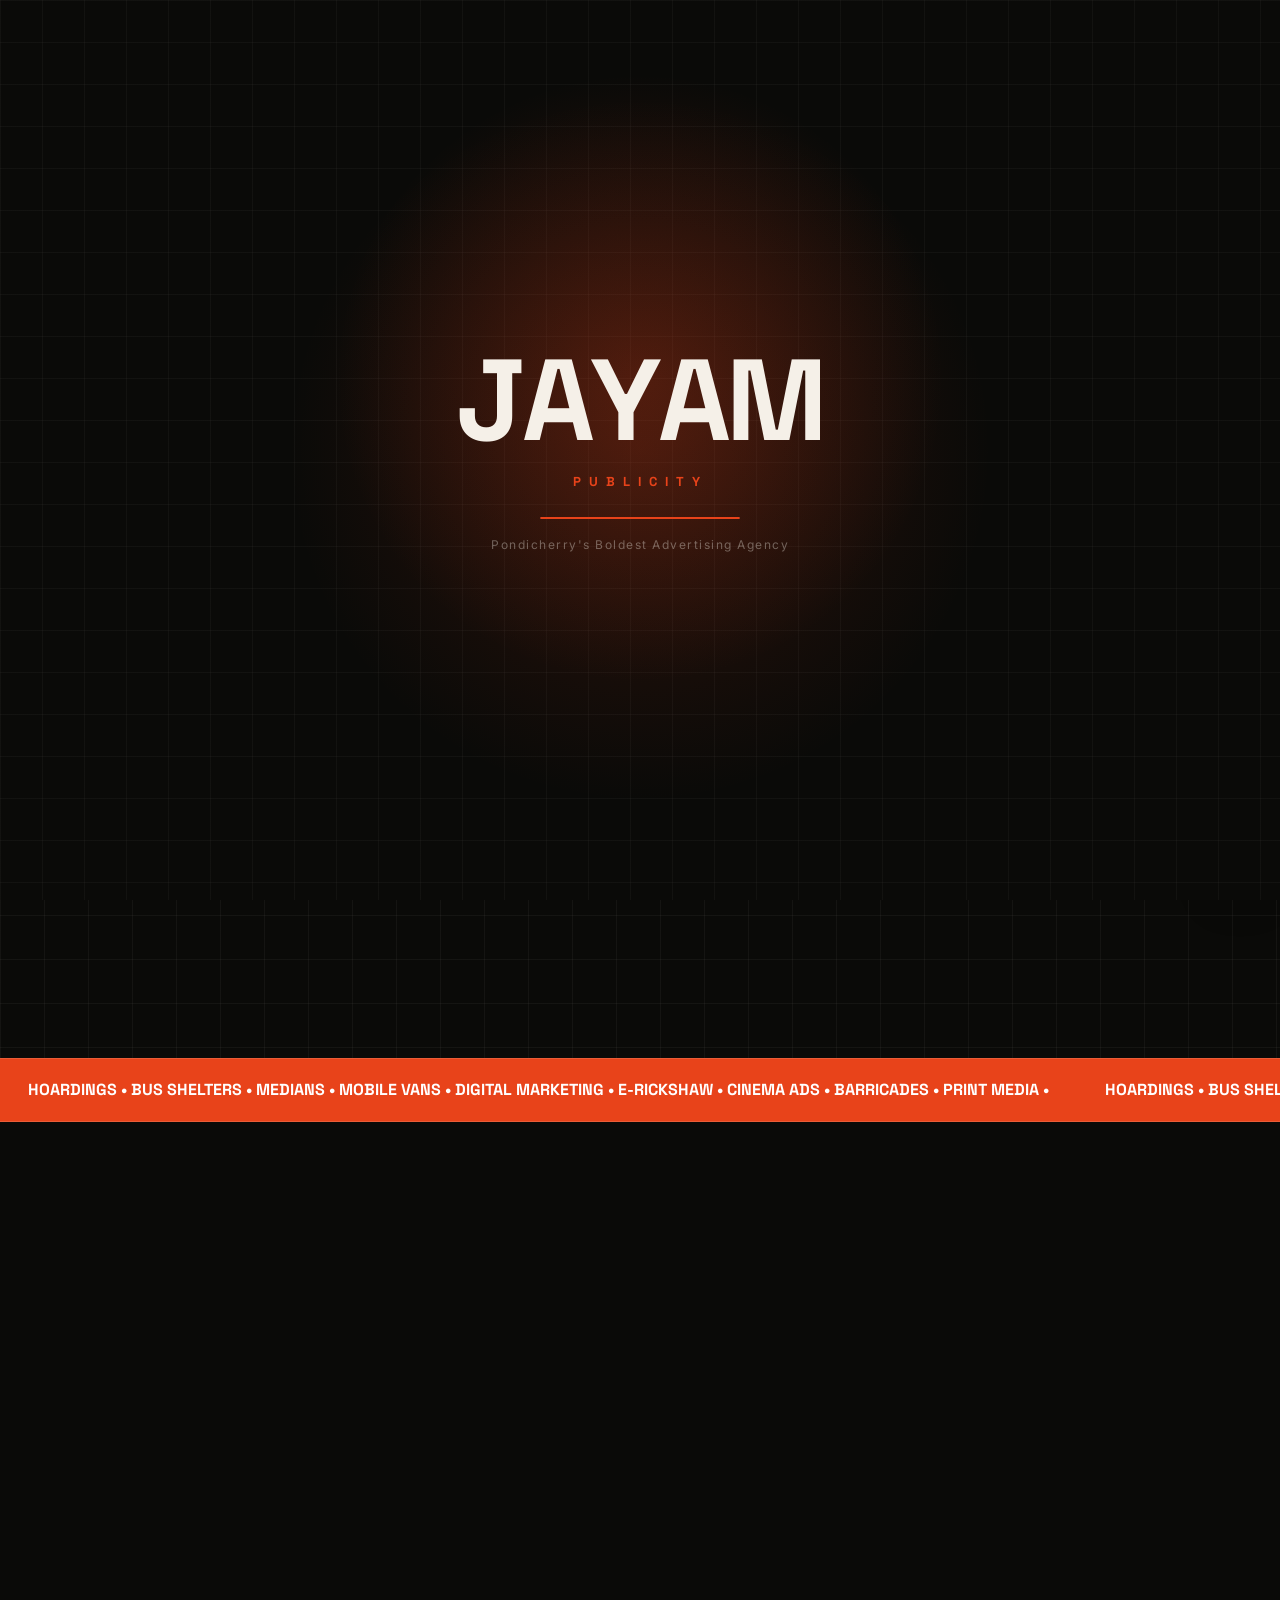
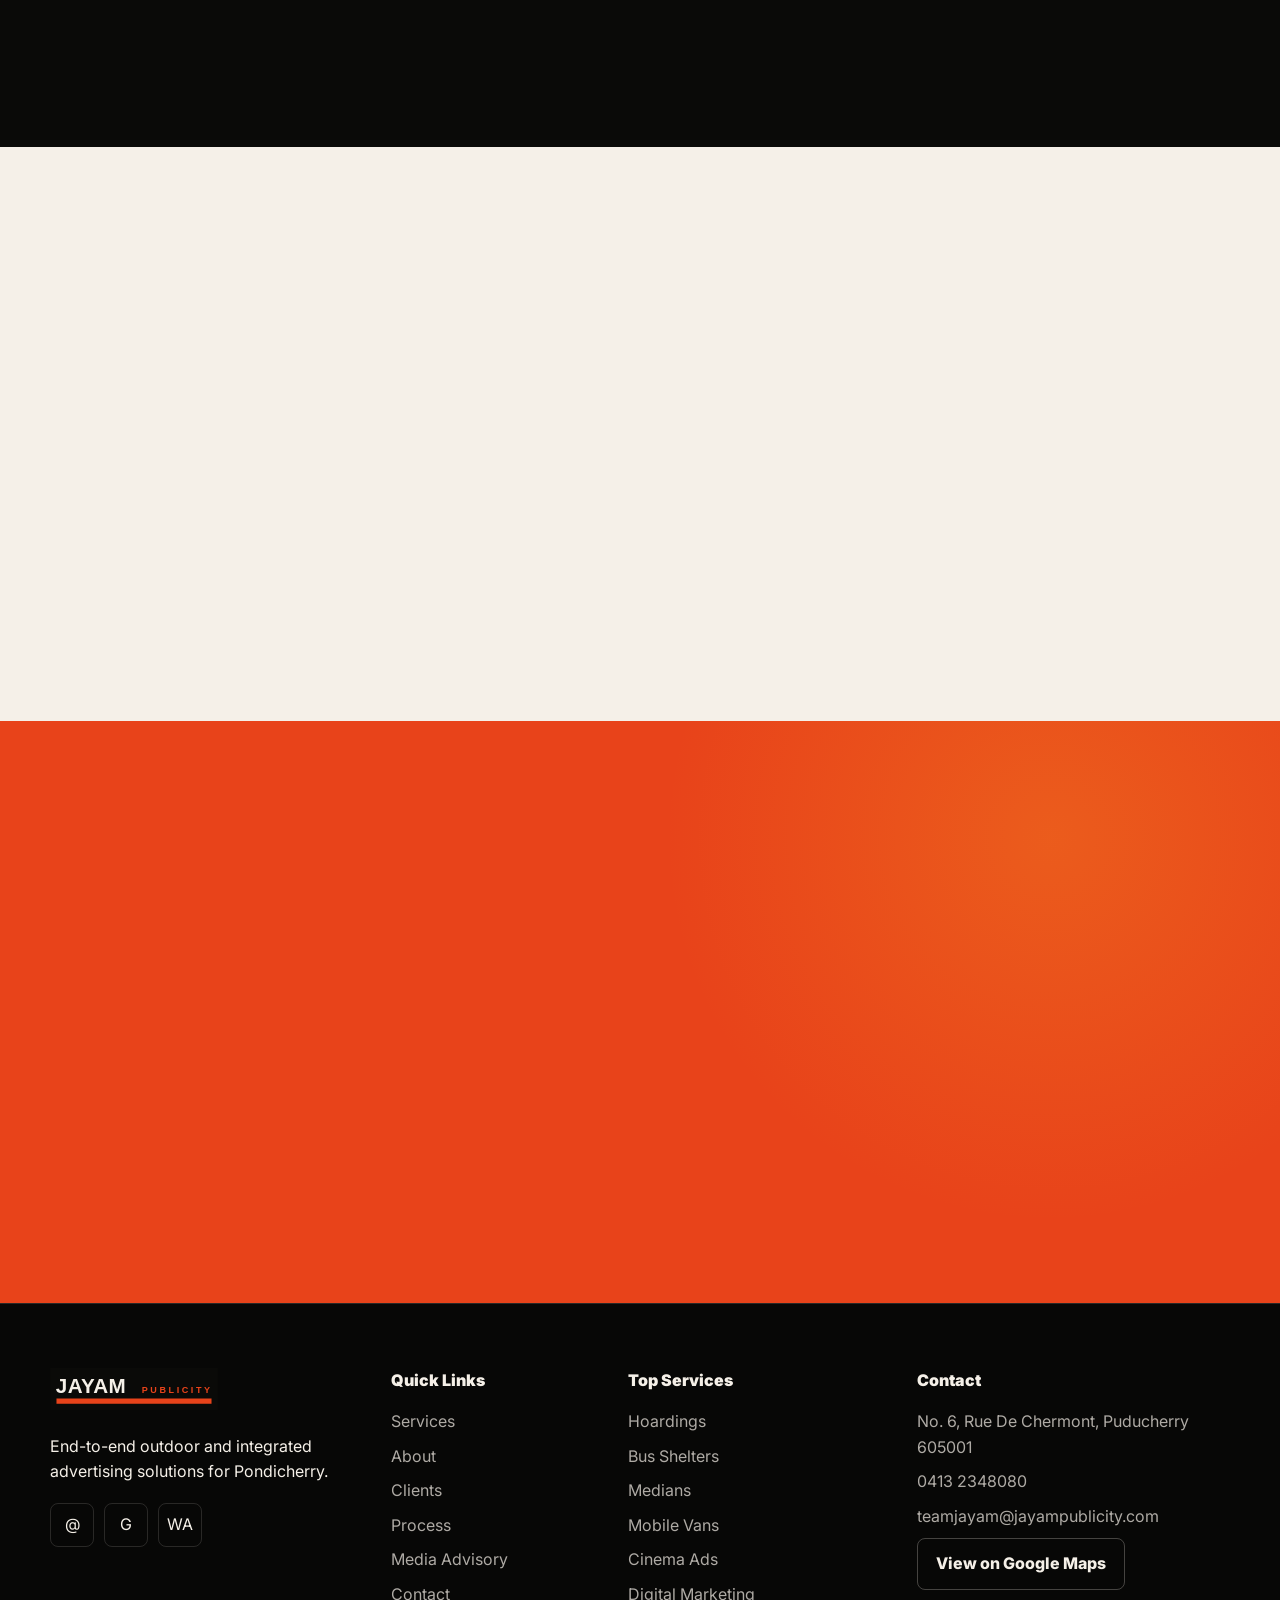
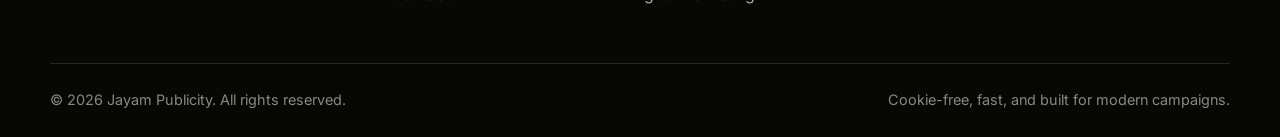
==== index.html @ 213421c2 "Initial project upload" ====
<!doctype html>
<html lang="en">
<head>
  <meta charset="utf-8">
  <meta name="viewport" content="width=device-width, initial-scale=1">
  <meta name="theme-color" content="#0a0a08">
  <meta property="og:type" content="website">
  <meta property="og:site_name" content="Jayam Publicity">
  <meta name="twitter:card" content="summary_large_image">
  <meta name="twitter:image" content="https://jayampublicity.com/og-cover.jpg">
  <link rel="icon" type="image/png" sizes="16x16" href="assets/icons/favicon-16.png">
  <link rel="icon" type="image/png" sizes="32x32" href="assets/icons/favicon-32.png">
  <link rel="apple-touch-icon" sizes="180x180" href="assets/icons/apple-touch-icon.png">
  <link rel="manifest" href="site.webmanifest">
  <noscript><style>#preloader{display:none}.reveal{opacity:1;transform:none}body{overflow:auto}</style></noscript>
  <title>Jayam Publicity | Pondicherry OOH Advertising Agency</title>
  <meta name="description" content="Jayam Publicity is Pondicherry's leading outdoor and integrated advertising agency for hoardings, transit media, print, cinema, and digital campaigns.">
  <meta property="og:title" content="Jayam Publicity | Pondicherry's Boldest Advertising Agency">
  <meta name="twitter:title" content="Jayam Publicity | Pondicherry's Boldest Advertising Agency">
  <meta property="og:description" content="End-to-end OOH solutions from hoardings to digital. We put your brand everywhere.">
  <meta name="twitter:description" content="End-to-end OOH solutions from hoardings to digital. We put your brand everywhere.">
  <meta property="og:image" content="https://jayampublicity.com/og-cover.jpg">
  <meta property="og:url" content="https://jayampublicity.com/">
  <link rel="canonical" href="https://jayampublicity.com/">
  <link rel="preconnect" href="https://fonts.googleapis.com">
  <link rel="preconnect" href="https://fonts.gstatic.com" crossorigin>
  <link href="https://fonts.googleapis.com/css2?family=Space+Grotesk:wght@700;800&family=Inter:wght@400;500;700&display=swap" rel="stylesheet">
  <link rel="stylesheet" href="styles.css">
  <script type="application/ld+json">
  {
    "@context": "https://schema.org",
    "@type": "LocalBusiness",
    "name": "Jayam Publicity",
    "address": {
      "@type": "PostalAddress",
      "streetAddress": "No. 6, Rue De Chermont",
      "addressLocality": "Pondicherry",
      "postalCode": "605001",
      "addressCountry": "IN"
    },
    "telephone": "0413 2348080",
    "email": "teamjayam@jayampublicity.com",
    "url": "https://jayampublicity.com",
    "sameAs": ["https://share.google/vFJjMuUkjEhcriZox"]
  }
  </script>
</head>
<body>
  <div id="preloader" aria-hidden="true">
    <div class="pre-logo" aria-label="Jayam">
      <span>J</span><span>A</span><span>Y</span><span>A</span><span>M</span>
    </div>
    <div class="pre-sub">PUBLICITY</div>
    <div class="pre-bar-track"><div class="pre-bar"></div></div>
    <div class="pre-tagline">Pondicherry's Boldest Advertising Agency</div>
  </div>
  <header class="site-header">
    <nav class="nav" aria-label="Primary navigation">
      <a class="brand" href="index.html"><img class="brand-logo" src="assets/logo.svg" alt="Jayam Publicity"></a>
      <div class="nav-links">
        <a data-nav href="services.html">Services</a>
        <a data-nav href="about.html">About</a>
        <a data-nav href="clients.html">Clients</a>
        <a data-nav href="process.html">Process</a>
        <a data-nav href="media-advisory.html">Media Advisory</a>
        <a data-nav href="contact.html">Contact</a>
      </div>
      <div class="nav-actions">
        <a class="btn btn-red" href="contact.html">Get a Quote</a>
        <button class="menu-toggle" type="button" aria-label="Open menu" aria-expanded="false"><span></span><span></span><span></span></button>
      </div>
    </nav>
  </header>
  <main>
    <section class="hero">
      <div class="container">
        <div class="hero-copy">
          <p class="eyebrow reveal">Outdoor and integrated advertising</p>
          <h1 class="reveal">Pondicherry's Boldest Advertising Agency</h1>
          <p class="lead reveal">End-to-end OOH solutions &mdash; from hoardings to digital. We put your brand everywhere.</p>
          <div class="hero-actions reveal">
            <a class="btn btn-red" href="services.html">Explore Services</a>
            <a class="btn btn-outline" href="contact.html">Talk to Us</a>
          </div>
        </div>
        <div class="hero-visual reveal" aria-label="Campaign visual">
          <div class="billboard-face"><span>Campaign Image</span><strong>OOH / TRANSIT / DIGITAL</strong></div>
          <div class="billboard-post"></div>
        </div>
        <div class="stats reveal" aria-label="Jayam Publicity statistics">
          <div class="stat"><strong data-count="25">0+</strong><span>Years Experience</span></div>
          <div class="stat"><strong data-count="500">0+</strong><span>Campaigns</span></div>
          <div class="stat"><strong data-count="30">0+</strong><span>Clients</span></div>
          <div class="stat"><strong data-count="13">0+</strong><span>Ad Formats</span></div>
        </div>
      </div>
    </section>
    <section class="marquee" aria-label="Advertising formats">
      <div class="marquee-track">
        <span>HOARDINGS &bull; BUS SHELTERS &bull; MEDIANS &bull; MOBILE VANS &bull; DIGITAL MARKETING &bull; E-RICKSHAW &bull; CINEMA ADS &bull; BARRICADES &bull; PRINT MEDIA &bull;</span>
        <span>HOARDINGS &bull; BUS SHELTERS &bull; MEDIANS &bull; MOBILE VANS &bull; DIGITAL MARKETING &bull; E-RICKSHAW &bull; CINEMA ADS &bull; BARRICADES &bull; PRINT MEDIA &bull;</span>
      </div>
    </section>
    <section class="section" id="services">
      <div class="container">
        <div class="section-head reveal">
          <div><p class="eyebrow">Services</p><h2>Every Surface. Every Format.</h2></div>
          <p>OOH, transit, print, cinema, retail, corporate, and digital campaigns planned as one connected media system.</p>
        </div>
        <div class="grid grid-3">
          <article class="service-card reveal"><div class="icon">HO</div><h3>Hoardings</h3><p>Large-format billboards at premium locations across Pondicherry.</p><div class="hover-note">Premium static visibility</div></article>
          <article class="service-card reveal"><div class="icon">ME</div><h3>Medians</h3><p>Road median branding for maximum commuter eyeballs.</p><div class="hover-note">High-frequency recall</div></article>
          <article class="service-card reveal"><div class="icon">BS</div><h3>Bus Shelters</h3><p>Captive audience advertising at transit points.</p><div class="hover-note">Transit-point impact</div></article>
          <article class="service-card reveal"><div class="icon">BP</div><h3>Bus Panels</h3><p>Side and rear panel ads on city buses.</p><div class="hover-note">City-wide movement</div></article>
          <article class="service-card reveal"><div class="icon">ER</div><h3>E-Rickshaw Branding</h3><p>Mobile micro-advertising through the city's lanes.</p><div class="hover-note">Hyperlocal reach</div></article>
          <article class="service-card reveal"><div class="icon">MV</div><h3>Mobile Vans</h3><p>Moving billboards for area-specific campaign blitzes.</p><div class="hover-note">Route-led blitzes</div></article>
          <article class="service-card reveal"><div class="icon">MB</div><h3>Mobile Billboards &amp; Balloons</h3><p>High-visibility formats for events and launches.</p><div class="hover-note">Launch-day attention</div></article>
          <article class="service-card reveal"><div class="icon">BA</div><h3>Barricades</h3><p>Construction site and road barrier branding.</p><div class="hover-note">Street-level dominance</div></article>
          <article class="service-card reveal"><div class="icon">PM</div><h3>Print Media</h3><p>Newspapers, flyers, inserts, and local publications.</p><div class="hover-note">Local distribution</div></article>
          <article class="service-card reveal"><div class="icon">CA</div><h3>Cinema Ads</h3><p>Pre-roll ads plus lobby and foyer branding.</p><div class="hover-note">Premium audiences</div></article>
          <article class="service-card reveal"><div class="icon">IS</div><h3>In-Shop &amp; Out-Shop</h3><p>Retail and storefront identity that sells at the edge.</p><div class="hover-note">Point-of-sale presence</div></article>
          <article class="service-card reveal"><div class="icon">CG</div><h3>Corporate Gifts</h3><p>Branded merchandise and gifting solutions.</p><div class="hover-note">Useful brand memory</div></article>
          <article class="service-card reveal"><div class="icon">DM</div><h3>Digital Marketing</h3><p>Social media, SEO, and online ad management.</p><div class="hover-note">OOH amplified online</div></article>
        </div>
      </div>
    </section>
    <section class="section light">
      <div class="container">
        <div class="section-head reveal">
          <div><p class="eyebrow">Why Jayam</p><h2>Why Pondicherry's Top Brands Choose Us</h2></div>
        </div>
        <div class="grid grid-2">
          <article class="value-card reveal"><h3>360&deg; Coverage</h3><p>OOH, digital, and print under one roof for campaigns that feel coherent everywhere.</p></article>
          <article class="value-card reveal"><h3>Prime Locations</h3><p>Owned and managed premium spots across Pondicherry and surrounding markets.</p></article>
          <article class="value-card reveal"><h3>Government-Compliant</h3><p>Regulatory-aware campaigns with fewer delays and zero compliance headaches.</p></article>
          <article class="value-card reveal"><h3>Client-Specific Strategy</h3><p>No cookie-cutter plans; every placement is tailored to audience, budget, and market goal.</p></article>
        </div>
      </div>
    </section>
    <section class="section">
      <div class="container">
        <div class="section-head reveal"><div><p class="eyebrow">Process</p><h2>Brief to Billboard, Without Friction</h2></div></div>
        <div class="process-strip reveal">
          <div class="process-step"><b>01</b><h3>Brief</h3><p>We map goals, audiences, formats, and budget.</p></div>
          <div class="process-step"><b>02</b><h3>Strategy</h3><p>We choose locations, timing, routes, and media mix.</p></div>
          <div class="process-step"><b>03</b><h3>Placement</h3><p>Production and on-ground installation move fast.</p></div>
          <div class="process-step"><b>04</b><h3>Reporting</h3><p>Photo proof, monitoring, and performance discussion close the loop.</p></div>
        </div>
      </div>
    </section>
    <section class="section">
      <div class="container">
        <div class="section-head reveal"><div><p class="eyebrow">Clients</p><h2>Trusted by Pondicherry's Biggest Brands</h2></div></div>
        <div class="logo-ticker reveal">
          <div class="logo-row" data-logo-row></div>
          <div class="logo-row reverse" data-logo-row></div>
        </div>
      </div>
    </section>
    <section class="section light">
      <div class="container">
        <div class="section-head reveal"><div><p class="eyebrow">Testimonials</p><h2>Campaigns That Move Markets</h2></div></div>
        <div class="grid grid-3">
          <article class="testimonial reveal"><div class="stars" aria-label="5 out of 5 stars">★★★★★</div><p>"Jayam gave us unmatched coverage during our product launch. Hoardings plus e-rickshaw combo was genius."</p><cite>Marketing Head, FMCG Brand</cite></article>
          <article class="testimonial reveal"><div class="stars" aria-label="5 out of 5 stars">★★★★★</div><p>"Professional, on-time, compliant. Our go-to agency in Pondy for 5 years running."</p><cite>Regional Director, Pharma Co.</cite></article>
          <article class="testimonial reveal"><div class="stars" aria-label="5 out of 5 stars">★★★★★</div><p>"The digital plus OOH integration they suggested blew our ROI expectations."</p><cite>Founder, Retail Chain</cite></article>
        </div>
      </div>
    </section>
    <section class="cta-band">
      <div class="container reveal">
        <p class="eyebrow">Start now</p>
        <h2>Ready to Own Pondicherry's Streets?</h2>
        <p class="lead">Let's plan your next campaign &mdash; big or small.</p>
        <div class="hero-actions"><a class="btn btn-dark" href="contact.html">Start a Campaign</a></div>
      </div>
    </section>
  </main>
  <footer class="site-footer">
    <div class="container footer-grid">
      <div><a class="brand" href="index.html"><img class="brand-logo" src="assets/logo.svg" alt="Jayam Publicity"></a><p>End-to-end outdoor and integrated advertising solutions for Pondicherry.</p><div class="socials"><a href="mailto:teamjayam@jayampublicity.com" aria-label="Email Jayam Publicity">@</a><a href="https://share.google/vFJjMuUkjEhcriZox" target="_blank" rel="noopener noreferrer" aria-label="Google Business Profile">G</a><a href="https://wa.me/919791938052" target="_blank" rel="noopener noreferrer" aria-label="WhatsApp Jayam Publicity">WA</a></div></div>
      <div><p class="footer-title">Quick Links</p><ul><li><a href="services.html">Services</a></li><li><a href="about.html">About</a></li><li><a href="clients.html">Clients</a></li><li><a href="process.html">Process</a></li><li><a href="media-advisory.html">Media Advisory</a></li><li><a href="contact.html">Contact</a></li></ul></div>
      <div><p class="footer-title">Top Services</p><ul><li>Hoardings</li><li>Bus Shelters</li><li>Medians</li><li>Mobile Vans</li><li>Cinema Ads</li><li>Digital Marketing</li></ul></div>
      <div><p class="footer-title">Contact</p><ul><li>No. 6, Rue De Chermont, Puducherry 605001</li><li><a href="tel:04132348080">0413 2348080</a></li><li><a href="mailto:teamjayam@jayampublicity.com">teamjayam@jayampublicity.com</a></li></ul><a class="btn btn-outline" href="https://share.google/vFJjMuUkjEhcriZox" target="_blank" rel="noopener noreferrer">View on Google Maps</a></div>
    </div>
    <div class="container footer-bottom"><span>&copy; <span data-current-year>2025</span> Jayam Publicity. All rights reserved.</span><span>Cookie-free, fast, and built for modern campaigns.</span></div>
  </footer>
  <a class="whatsapp-float" href="https://wa.me/919791938052" target="_blank" rel="noopener noreferrer" aria-label="WhatsApp Jayam Publicity"><svg viewBox="0 0 24 24" aria-hidden="true"><path d="M19.05 4.91A9.82 9.82 0 0 0 12.04 2C6.58 2 2.13 6.45 2.13 11.91c0 1.75.46 3.45 1.32 4.95L2.05 22l5.25-1.38a9.9 9.9 0 0 0 4.74 1.21h.01c5.46 0 9.91-4.45 9.91-9.91a9.86 9.86 0 0 0-2.91-7.01ZM12.05 20.15h-.01a8.22 8.22 0 0 1-4.19-1.15l-.3-.18-3.12.82.83-3.04-.2-.31a8.22 8.22 0 0 1-1.26-4.38c0-4.55 3.7-8.25 8.25-8.25a8.2 8.2 0 0 1 5.83 2.42 8.19 8.19 0 0 1 2.42 5.84c0 4.54-3.7 8.23-8.25 8.23Zm4.52-6.16c-.25-.12-1.47-.73-1.7-.81-.23-.08-.39-.12-.56.12-.16.25-.64.81-.78.97-.14.17-.29.19-.54.06-.25-.12-1.04-.38-1.98-1.22-.73-.65-1.22-1.45-1.36-1.7-.14-.25-.02-.38.11-.5.11-.11.25-.29.37-.43.12-.14.17-.25.25-.42.08-.17.04-.31-.02-.43-.06-.12-.56-1.35-.77-1.85-.2-.49-.41-.42-.56-.43h-.48c-.17 0-.43.06-.66.31-.23.25-.87.85-.87 2.07s.89 2.4 1.01 2.57c.12.17 1.75 2.67 4.24 3.74.59.26 1.05.41 1.41.52.59.19 1.13.16 1.56.1.48-.07 1.47-.6 1.68-1.18.21-.58.21-1.08.15-1.18-.06-.1-.23-.16-.48-.29Z"/></svg></a>
  <button class="back-top" type="button" aria-label="Back to top"><svg viewBox="0 0 24 24" aria-hidden="true"><path d="M12 4 4.5 11.5l1.4 1.4L11 7.83V20h2V7.83l5.1 5.07 1.4-1.4L12 4Z"/></svg></button>
  <script src="script.js"></script>
</body>
</html>
---- styles.css ----
:root {
  --bg: #0a0a08;
  --cream: #f5f0e8;
  --red: #e8431a;
  --amber: #f5a623;
  --card: #141410;
  --muted: #888880;
  --line: rgba(245, 240, 232, 0.14);
  --dark-text: #181814;
  --max: 1180px;
  --font-head: "Space Grotesk", system-ui, sans-serif;
  --font-body: "Inter", Arial, sans-serif;
}

* {
  box-sizing: border-box;
}

html {
  scroll-behavior: smooth;
}

body {
  margin: 0;
  font-family: var(--font-body);
  color: var(--cream);
  background: var(--bg);
  line-height: 1.6;
  text-rendering: optimizeLegibility;
  -webkit-font-smoothing: antialiased;
}

body:not(.loaded) {
  overflow: hidden;
}

a {
  color: inherit;
  text-decoration: none;
}

img,
svg {
  max-width: 100%;
}

button,
input,
select,
textarea {
  font: inherit;
}

#preloader {
  position: fixed;
  inset: 0;
  z-index: 9999;
  display: flex;
  flex-direction: column;
  align-items: center;
  justify-content: center;
  gap: 16px;
  background:
    radial-gradient(circle at 50% 42%, rgba(232, 67, 26, 0.22), transparent 19rem),
    linear-gradient(rgba(245, 240, 232, 0.035) 1px, transparent 1px),
    linear-gradient(90deg, rgba(245, 240, 232, 0.035) 1px, transparent 1px),
    var(--bg);
  background-size: auto, 42px 42px, 42px 42px;
  transition: opacity 0.45s ease, visibility 0.45s ease;
}

#preloader::before {
  content: "";
  position: absolute;
  inset: -20%;
  background: radial-gradient(circle at center, rgba(232, 67, 26, 0.16), transparent 22rem);
  animation: prePulse 2.8s ease-in-out infinite;
}

#preloader.hidden {
  opacity: 0;
  visibility: hidden;
  pointer-events: none;
}

.pre-logo,
.pre-sub,
.pre-bar-track,
.pre-tagline {
  position: relative;
  z-index: 1;
}

.pre-logo {
  display: flex;
  align-items: baseline;
  justify-content: center;
}

.pre-logo span {
  display: inline-block;
  color: var(--cream);
  font-family: var(--font-head);
  font-size: clamp(3.8rem, 11vw, 7.2rem);
  font-weight: 800;
  line-height: 0.95;
  letter-spacing: -0.04em;
  opacity: 0;
  transform: translateY(20px);
  animation: letterUp 0.4s ease forwards;
}

.pre-logo span:nth-child(1) {
  animation-delay: 0.1s;
}

.pre-logo span:nth-child(2) {
  animation-delay: 0.2s;
}

.pre-logo span:nth-child(3) {
  animation-delay: 0.3s;
}

.pre-logo span:nth-child(4) {
  animation-delay: 0.4s;
}

.pre-logo span:nth-child(5) {
  animation-delay: 0.5s;
}

.pre-sub {
  color: var(--red);
  font-family: var(--font-head);
  font-size: 13px;
  font-weight: 700;
  letter-spacing: 8px;
  opacity: 0;
  animation: fadeIn 0.4s ease 0.8s forwards;
}

.pre-bar-track {
  width: 200px;
  height: 2px;
  margin-top: 8px;
  overflow: hidden;
  border-radius: 2px;
  background: rgba(245, 240, 232, 0.1);
}

.pre-bar {
  width: 0%;
  height: 100%;
  border-radius: 2px;
  background: var(--red);
  box-shadow: 0 0 22px rgba(232, 67, 26, 0.55);
  animation: barFill 1.5s ease 1s forwards;
}

.pre-tagline {
  margin: 0;
  color: rgba(245, 240, 232, 0.36);
  font-family: var(--font-body);
  font-size: 12px;
  letter-spacing: 1.5px;
  text-align: center;
  opacity: 0;
  animation: fadeIn 0.4s ease 2.45s forwards;
}

@keyframes letterUp {
  to {
    opacity: 1;
    transform: translateY(0);
  }
}

@keyframes fadeIn {
  to {
    opacity: 1;
  }
}

@keyframes barFill {
  to {
    width: 100%;
  }
}

@keyframes prePulse {
  0%,
  100% {
    opacity: 0.52;
    transform: scale(0.94);
  }

  50% {
    opacity: 1;
    transform: scale(1.06);
  }
}

.site-header {
  position: sticky;
  top: 0;
  z-index: 50;
  border-bottom: 1px solid transparent;
  background: rgba(10, 10, 8, 0.62);
  backdrop-filter: blur(16px);
  transition: border-color 0.25s ease, background 0.25s ease;
}

.site-header.is-scrolled {
  border-color: var(--line);
  background: rgba(10, 10, 8, 0.9);
}

.nav {
  width: min(var(--max), calc(100% - 32px));
  min-height: 78px;
  margin: 0 auto;
  display: flex;
  align-items: center;
  justify-content: space-between;
  gap: 24px;
}

.brand {
  display: inline-flex;
  align-items: center;
  line-height: 1;
}

.brand-logo {
  display: block;
  width: 168px;
  height: auto;
}

.nav-links {
  display: flex;
  align-items: center;
  gap: 24px;
  color: rgba(245, 240, 232, 0.78);
  font-size: 0.94rem;
}

.nav-links a {
  position: relative;
  padding: 10px 0;
}

.nav-links a::after {
  content: "";
  position: absolute;
  left: 0;
  bottom: 4px;
  width: 100%;
  height: 2px;
  background: var(--red);
  transform: scaleX(0);
  transform-origin: right;
  transition: transform 0.25s ease;
}

.nav-links a:hover,
.nav-links a.is-active {
  color: var(--cream);
}

.nav-links a:hover::after,
.nav-links a.is-active::after {
  transform: scaleX(1);
  transform-origin: left;
}

.nav-actions {
  display: flex;
  align-items: center;
  gap: 12px;
}

.menu-toggle {
  display: none;
  width: 44px;
  height: 44px;
  border: 1px solid var(--line);
  border-radius: 8px;
  background: transparent;
  color: var(--cream);
  cursor: pointer;
}

.menu-toggle span {
  display: block;
  width: 18px;
  height: 2px;
  margin: 4px auto;
  background: currentColor;
}

.btn {
  display: inline-flex;
  align-items: center;
  justify-content: center;
  min-height: 44px;
  padding: 12px 18px;
  border: 1px solid transparent;
  border-radius: 8px;
  background: var(--cream);
  color: var(--dark-text);
  font-weight: 800;
  cursor: pointer;
  transition: transform 0.2s ease, border-color 0.2s ease, background 0.2s ease, box-shadow 0.2s ease;
}

.btn:hover {
  transform: translateY(-2px);
}

.btn-red {
  background: var(--red);
  color: #fff;
}

.btn-red:hover {
  background: #d63a14;
  box-shadow: 0 8px 24px rgba(232, 67, 26, 0.35);
}

.btn-red:hover {
  box-shadow: 0 8px 24px rgba(232, 67, 26, 0.35);
}

.btn-outline {
  border-color: rgba(245, 240, 232, 0.26);
  background: transparent;
  color: var(--cream);
}

.btn-dark {
  background: var(--bg);
  color: var(--cream);
}

.hero,
.page-hero {
  position: relative;
  overflow: hidden;
  isolation: isolate;
}

.hero {
  min-height: auto;
  padding: 74px 0 54px;
  background:
    radial-gradient(circle at 78% 18%, rgba(232, 67, 26, 0.34), transparent 28rem),
    linear-gradient(rgba(245, 240, 232, 0.045) 1px, transparent 1px),
    linear-gradient(90deg, rgba(245, 240, 232, 0.045) 1px, transparent 1px);
  background-size: auto, 44px 44px, 44px 44px;
}

.hero .container {
  display: grid;
  grid-template-columns: minmax(0, 1.05fr) minmax(320px, 0.72fr);
  gap: clamp(36px, 6vw, 84px);
  align-items: center;
}

.hero-copy {
  min-width: 0;
}

.page-hero {
  padding: 118px 0 76px;
  background:
    radial-gradient(circle at 85% 0%, rgba(232, 67, 26, 0.28), transparent 24rem),
    linear-gradient(rgba(245, 240, 232, 0.035) 1px, transparent 1px),
    linear-gradient(90deg, rgba(245, 240, 232, 0.035) 1px, transparent 1px);
  background-size: auto, 52px 52px, 52px 52px;
}

.container {
  width: min(var(--max), calc(100% - 32px));
  margin: 0 auto;
}

.narrow {
  max-width: 820px;
}

.eyebrow {
  margin: 0 0 14px;
  color: var(--amber);
  font-size: 0.82rem;
  font-weight: 900;
  letter-spacing: 0.2em;
  text-transform: uppercase;
}

h1,
h2,
h3 {
  font-family: var(--font-head);
  text-wrap: balance;
  letter-spacing: 0;
}

h1 {
  max-width: 980px;
  margin: 0;
  font-size: clamp(3.4rem, 8vw, 7.4rem);
  font-weight: 800;
  line-height: 1.04;
  letter-spacing: -0.02em;
}

.page-hero h1 {
  font-size: clamp(3rem, 7vw, 6.8rem);
}

h2 {
  margin: 0 0 18px;
  font-size: clamp(2.25rem, 5.5vw, 5rem);
  line-height: 1.1;
  letter-spacing: -0.01em;
}

h3 {
  margin: 0 0 12px;
  font-size: clamp(1.35rem, 2vw, 2rem);
  line-height: 1.25;
}

.lead {
  max-width: 720px;
  margin: 22px 0 0;
  color: rgba(245, 240, 232, 0.78);
  font-size: clamp(1.05rem, 2vw, 1.35rem);
}

.light .lead {
  color: rgba(24, 24, 20, 0.72);
}

.hero-actions {
  display: flex;
  flex-wrap: wrap;
  gap: 14px;
  margin-top: 34px;
}

.hero-visual {
  position: relative;
  right: auto;
  bottom: auto;
  width: 100%;
  min-width: 0;
  opacity: 0.92;
  pointer-events: none;
}

.billboard-face {
  min-height: 190px;
  display: grid;
  align-content: end;
  gap: 8px;
  padding: 22px;
  border: 1px solid rgba(245, 240, 232, 0.24);
  border-radius: 8px;
  background:
    linear-gradient(135deg, rgba(232, 67, 26, 0.82), rgba(10, 10, 8, 0.55)),
    linear-gradient(rgba(245, 240, 232, 0.12) 1px, transparent 1px),
    linear-gradient(90deg, rgba(245, 240, 232, 0.12) 1px, transparent 1px),
    #161612;
  background-size: auto, 30px 30px, 30px 30px;
  box-shadow: 0 24px 90px rgba(0, 0, 0, 0.4);
}

.billboard-face span {
  color: rgba(245, 240, 232, 0.68);
  font-weight: 800;
  text-transform: uppercase;
}

.billboard-face strong {
  font-family: var(--font-head);
  font-size: clamp(1.6rem, 3vw, 2.4rem);
  line-height: 1.05;
}

.billboard-post {
  width: 42%;
  height: 82px;
  margin: 0 auto;
  background: linear-gradient(90deg, transparent 42%, rgba(245, 240, 232, 0.24) 42% 58%, transparent 58%);
}

.stats {
  grid-column: 1 / -1;
  display: grid;
  grid-template-columns: repeat(4, 1fr);
  gap: 1px;
  margin-top: 10px;
  border: 1px solid var(--line);
  background: var(--line);
}

.stat {
  padding: 24px;
  background: rgba(20, 20, 16, 0.78);
}

.stat strong {
  display: block;
  font-family: var(--font-head);
  font-size: clamp(2rem, 4vw, 4rem);
  line-height: 1;
}

.stat span {
  color: var(--muted);
  font-weight: 800;
}

.marquee {
  overflow: hidden;
  border-block: 1px solid var(--line);
  background: var(--red);
  color: #fff;
  font-family: var(--font-head);
  font-weight: 800;
}

.marquee-track {
  display: flex;
  width: max-content;
  animation: marquee 28s linear infinite;
}

.marquee:hover .marquee-track {
  animation-play-state: paused;
}

.marquee span {
  padding: 18px 28px;
  white-space: nowrap;
}

@keyframes marquee {
  to {
    transform: translateX(-50%);
  }
}

.section {
  padding: 96px 0;
}

.section-head {
  display: flex;
  align-items: flex-start;
  justify-content: space-between;
  gap: 24px;
  margin-bottom: 42px;
}

.section-head p {
  max-width: 430px;
  margin: 0;
  color: var(--muted);
}

.grid {
  display: grid;
  gap: 18px;
}

.grid-3 {
  grid-template-columns: repeat(3, 1fr);
}

.grid-2 {
  grid-template-columns: repeat(2, 1fr);
}

.card,
.service-card,
.testimonial,
.case-card,
.value-card,
.contact-card,
.faq-item,
.timeline-item {
  position: relative;
  border: 1px solid var(--line);
  border-radius: 8px;
  background: var(--card);
  overflow: hidden;
}

.card::before,
.service-card::before,
.testimonial::before,
.case-card::before,
.value-card::before,
.contact-card::before,
.timeline-item::before {
  content: "";
  position: absolute;
  inset: 0 auto auto 0;
  width: 100%;
  height: 3px;
  background: linear-gradient(90deg, var(--red), var(--amber));
  transform: scaleX(0);
  transform-origin: left;
  transition: transform 0.25s ease;
}

.card:hover::before,
.service-card:hover::before,
.testimonial:hover::before,
.case-card:hover::before,
.value-card:hover::before,
.contact-card:hover::before,
.timeline-item:hover::before {
  transform: scaleX(1);
}

.service-card {
  min-height: 230px;
  padding: 24px;
}

.service-card .icon,
.case-card .icon,
.media-icon {
  display: grid;
  place-items: center;
  width: 48px;
  height: 48px;
  margin-bottom: 22px;
  border-radius: 8px;
  background: rgba(232, 67, 26, 0.12);
  color: var(--amber);
  font-family: var(--font-head);
  font-weight: 800;
}

.service-card p,
.card p,
.testimonial p,
.case-card p,
.value-card p,
.timeline-item p,
.faq-panel {
  color: rgba(245, 240, 232, 0.72);
}

.hover-note {
  margin-top: 18px;
  color: var(--amber);
  font-size: 0.88rem;
  font-weight: 900;
  opacity: 0;
  transform: translateY(8px);
  transition: opacity 0.25s ease, transform 0.25s ease;
}

.service-card:hover .hover-note {
  opacity: 1;
  transform: translateY(0);
}

.light {
  background: var(--cream);
  color: var(--dark-text);
}

.light .card,
.light .value-card,
.light .case-card,
.light .faq-item,
.light .timeline-item {
  border-color: rgba(24, 24, 20, 0.14);
  background: #fffaf1;
}

.light .card p,
.light .value-card p,
.light .case-card p,
.light .faq-panel,
.light .timeline-item p {
  color: rgba(24, 24, 20, 0.7);
}

.reason-card,
.value-card {
  padding: 28px;
}

.process-strip {
  display: grid;
  grid-template-columns: repeat(4, 1fr);
  border: 1px solid var(--line);
}

.process-step {
  min-height: 220px;
  padding: 26px;
  border-right: 1px solid var(--line);
  background: rgba(20, 20, 16, 0.74);
}

.process-step:last-child {
  border-right: 0;
  border-bottom: 0;
}

.process-step b {
  display: block;
  margin-bottom: 44px;
  color: var(--red);
  font-family: var(--font-head);
  font-size: 4rem;
  line-height: 0.8;
}

.logo-ticker {
  overflow: hidden;
  display: grid;
  gap: 14px;
}

.logo-row {
  display: flex;
  width: max-content;
  gap: 14px;
  animation: logoFlow 34s linear infinite;
}

.logo-row.reverse {
  animation-direction: reverse;
}

.logo-box {
  display: grid;
  place-items: center;
  width: 160px;
  height: 60px;
  border: 1px solid var(--line);
  border-radius: 8px;
  background: #20201b;
  color: var(--muted);
  font-size: 0.8rem;
  font-weight: 800;
  text-transform: uppercase;
}

@keyframes logoFlow {
  to {
    transform: translateX(-50%);
  }
}

.testimonial {
  padding: 28px;
}

.case-card {
  padding: 28px;
}

.stars {
  color: var(--amber);
  letter-spacing: 0.08em;
}

.testimonial cite {
  display: block;
  margin-top: 22px;
  color: var(--cream);
  font-style: normal;
  font-weight: 900;
}

.cta-band {
  padding: 86px 0;
  background:
    radial-gradient(circle at 82% 20%, rgba(245, 166, 35, 0.25), transparent 24rem),
    var(--red);
  color: #fff;
  text-align: center;
}

.cta-band h2 {
  max-width: 760px;
  margin-inline: auto;
}

.cta-band .lead {
  margin-inline: auto;
}

.cta-band .hero-actions {
  justify-content: center;
}

.site-footer {
  padding: 64px 0 26px;
  border-top: 1px solid var(--line);
  background: #070706;
}

.footer-grid {
  display: grid;
  grid-template-columns: 1.2fr 0.8fr 1fr 1.2fr;
  gap: 28px;
}

.footer-grid ul {
  padding: 0;
  margin: 16px 0 0;
  list-style: none;
}

.footer-grid li {
  margin-bottom: 9px;
  color: rgba(245, 240, 232, 0.7);
}

.footer-title {
  margin: 0;
  color: var(--cream);
  font-weight: 900;
}

.footer-bottom {
  display: flex;
  justify-content: space-between;
  gap: 16px;
  margin-top: 46px;
  padding-top: 24px;
  border-top: 1px solid var(--line);
  color: var(--muted);
  font-size: 0.9rem;
}

.socials {
  display: flex;
  gap: 10px;
  margin-top: 18px;
}

.socials a,
.icon-button,
.whatsapp-float,
.back-top {
  display: grid;
  place-items: center;
  width: 44px;
  height: 44px;
  border: 1px solid var(--line);
  border-radius: 8px;
}

.socials a svg,
.whatsapp-float svg,
.back-top svg {
  width: 21px;
  height: 21px;
  fill: currentColor;
}

.whatsapp-float,
.back-top {
  position: fixed;
  right: 18px;
  z-index: 40;
  background: var(--red);
  color: #fff;
  font-weight: 900;
  box-shadow: 0 14px 40px rgba(0, 0, 0, 0.32);
}

.whatsapp-float {
  bottom: 18px;
}

.back-top {
  bottom: 74px;
  opacity: 0;
  pointer-events: none;
  transform: translateY(8px);
  transition: opacity 0.2s ease, transform 0.2s ease;
}

.back-top.is-visible {
  opacity: 1;
  pointer-events: auto;
  transform: translateY(0);
}

.detail-layout {
  display: grid;
  grid-template-columns: 260px 1fr;
  gap: 28px;
  align-items: start;
}

.filter-panel {
  position: sticky;
  top: 104px;
  display: grid;
  gap: 10px;
  padding: 16px;
  border: 1px solid var(--line);
  border-radius: 8px;
  background: var(--card);
}

.filter-panel button,
.tabs button {
  border: 1px solid var(--line);
  border-radius: 8px;
  padding: 11px 12px;
  background: transparent;
  color: var(--cream);
  cursor: pointer;
  text-align: left;
}

.filter-panel button.is-active,
.tabs button.is-active {
  border-color: var(--red);
  background: rgba(232, 67, 26, 0.16);
}

.service-detail {
  padding: 28px;
}

.tags {
  display: flex;
  flex-wrap: wrap;
  gap: 8px;
  margin: 18px 0;
}

.tag {
  border: 1px solid var(--line);
  border-radius: 999px;
  padding: 7px 10px;
  color: var(--amber);
  font-size: 0.82rem;
  font-weight: 900;
}

.copy-block {
  display: grid;
  gap: 28px;
}

.copy-block article,
.media-card {
  padding: 28px;
  border: 1px solid var(--line);
  border-radius: 8px;
  background: var(--card);
}

.masonry {
  column-count: 4;
  column-gap: 16px;
}

.masonry .logo-box {
  width: 100%;
  break-inside: avoid;
  margin: 0 0 16px;
}

.masonry .logo-box:nth-child(3n) {
  height: 94px;
}

.masonry .logo-box:nth-child(4n) {
  height: 76px;
}

.tabs {
  display: flex;
  flex-wrap: wrap;
  gap: 10px;
  margin-bottom: 28px;
}

.vertical-timeline {
  position: relative;
}

.vertical-timeline::before {
  content: "";
  position: absolute;
  left: 50%;
  top: 0;
  bottom: 0;
  width: 1px;
  background: var(--line);
}

.timeline-item {
  width: calc(50% - 32px);
  padding: 28px;
  margin-bottom: 28px;
}

.timeline-item:nth-child(even) {
  margin-left: calc(50% + 32px);
}

.timeline-item b {
  display: inline-grid;
  place-items: center;
  width: 42px;
  height: 42px;
  margin-bottom: 16px;
  border-radius: 8px;
  background: var(--red);
  color: #fff;
}

.faq-item {
  margin-bottom: 12px;
}

.faq-question {
  width: 100%;
  padding: 20px;
  border: 0;
  background: transparent;
  color: var(--dark-text);
  text-align: left;
  font-weight: 900;
  cursor: pointer;
}

.faq-panel {
  display: none;
  padding: 0 20px 20px;
}

.faq-item.is-open .faq-panel {
  display: block;
}

[data-form-status]:not(:empty) {
  margin-top: 14px;
  padding: 12px 16px;
  border-radius: 8px;
  background: rgba(80, 220, 120, 0.12);
  color: #6eefaa;
  border: 1px solid rgba(80, 220, 120, 0.3);
}

@media (prefers-reduced-motion: reduce) {
  .reveal,
  .marquee-track,
  .logo-row {
    transition: none !important;
    animation: none !important;
  }

  .reveal {
    opacity: 1 !important;
    transform: none !important;
  }
}

.contact-layout {
  display: grid;
  grid-template-columns: 1.05fr 0.95fr;
  gap: 28px;
  align-items: start;
}

.form-card,
.info-card {
  padding: 28px;
  border: 1px solid var(--line);
  border-radius: 8px;
  background: var(--card);
}

.field {
  margin-bottom: 16px;
}

.field label {
  display: block;
  margin-bottom: 7px;
  font-weight: 900;
}

.field input,
.field select,
.field textarea {
  width: 100%;
  border: 1px solid var(--line);
  border-radius: 8px;
  padding: 13px 14px;
  background: #0f0f0d;
  color: var(--cream);
}

.field textarea {
  min-height: 130px;
  resize: vertical;
}

.error {
  min-height: 18px;
  margin-top: 5px;
  color: #ff9d85;
  font-size: 0.84rem;
}

.map-frame {
  width: 100%;
  min-height: 300px;
  border: 1px solid var(--line);
  border-radius: 8px;
}

.breadcrumb {
  border-bottom: 1px solid var(--line);
  background: rgba(10, 10, 8, 0.82);
}

.breadcrumb .container {
  display: flex;
  flex-wrap: wrap;
  gap: 8px;
  padding: 12px 0;
  color: var(--muted);
  font-size: 0.88rem;
}

.breadcrumb a {
  color: var(--cream);
}

.breadcrumb span:last-child {
  color: var(--amber);
}

.form-status {
  display: none;
  margin-top: 16px;
  border: 1px solid rgba(99, 216, 135, 0.4);
  border-radius: 8px;
  padding: 12px 14px;
  background: rgba(99, 216, 135, 0.12);
  color: #bdf5ce;
  font-weight: 800;
}

.form-status.is-visible {
  display: block;
}

.quick-cards {
  margin-top: 28px;
}

.contact-card {
  padding: 22px;
}

.hidden {
  display: none !important;
}

.reveal {
  opacity: 0;
  transform: translateY(22px);
  transition: opacity 0.6s ease, transform 0.6s ease;
}

body:not(.loaded) .reveal.is-visible {
  opacity: 0;
  transform: translateY(22px);
}

.reveal.is-visible {
  opacity: 1;
  transform: translateY(0);
}

@media (max-width: 1024px) {
  .hero .container {
    grid-template-columns: 1fr;
  }

  .hero-visual {
    max-width: 520px;
  }

  .grid-3,
  .footer-grid {
    grid-template-columns: repeat(2, 1fr);
  }

  .stats,
  .process-strip {
    grid-template-columns: repeat(2, 1fr);
  }

  .process-step:nth-child(2) {
    border-right: 0;
  }

  .detail-layout,
  .contact-layout {
    grid-template-columns: 1fr;
  }

  .filter-panel {
    position: static;
  }

  .masonry {
    column-count: 3;
  }

  .footer-grid > div:first-child {
    grid-column: 1 / -1;
  }
}

@media (max-width: 768px) {
  .nav {
    min-height: 68px;
  }

  .menu-toggle {
    display: block;
  }

  .nav-links {
    position: fixed;
    inset: 68px 0 auto auto;
    width: min(84vw, 360px);
    min-height: calc(100vh - 68px);
    display: flex;
    flex-direction: column;
    align-items: stretch;
    gap: 0;
    padding: 24px;
    background: rgba(10, 10, 8, 0.98);
    border-left: 1px solid var(--line);
    transform: translateX(100%);
    transition: transform 0.25s ease;
  }

  .nav-links.is-open {
    transform: translateX(0);
  }

  .nav-links a {
    padding: 16px 0;
    border-bottom: 1px solid var(--line);
  }

  .nav-actions .btn {
    display: none;
  }

  .hero,
  .page-hero {
    padding-top: 76px;
  }

  .hero-visual {
    margin-top: 40px;
  }

  .section {
    padding: 70px 0;
  }

  .section-head {
    display: block;
  }

  .grid-3,
  .grid-2,
  .stats,
  .process-strip,
  .footer-grid {
    grid-template-columns: 1fr;
  }

  .process-step {
    border-right: 0;
    border-bottom: 1px solid var(--line);
  }

  .process-step:last-child {
    border-bottom: 0;
  }

  .process-step:last-child {
    border-bottom: 0;
  }

  .footer-bottom {
    flex-direction: column;
  }

  .masonry {
    column-count: 2;
  }

  .vertical-timeline::before {
    left: 16px;
  }

  .timeline-item,
  .timeline-item:nth-child(even) {
    width: auto;
    margin-left: 42px;
  }
}

@media (max-width: 520px) {
  .eyebrow {
    font-size: 0.86rem;
  }
}

@media (prefers-reduced-motion: reduce) {
  *,
  *::before,
  *::after {
    animation-duration: 0.01ms !important;
    animation-iteration-count: 1 !important;
    scroll-behavior: auto !important;
    transition-duration: 0.01ms !important;
  }

  .reveal {
    opacity: 1;
    transform: none;
  }
}

@media (max-width: 520px) {
  .hero-actions {
    flex-direction: column;
  }

  .btn {
    width: 100%;
  }

  .masonry {
    column-count: 1;
  }
}
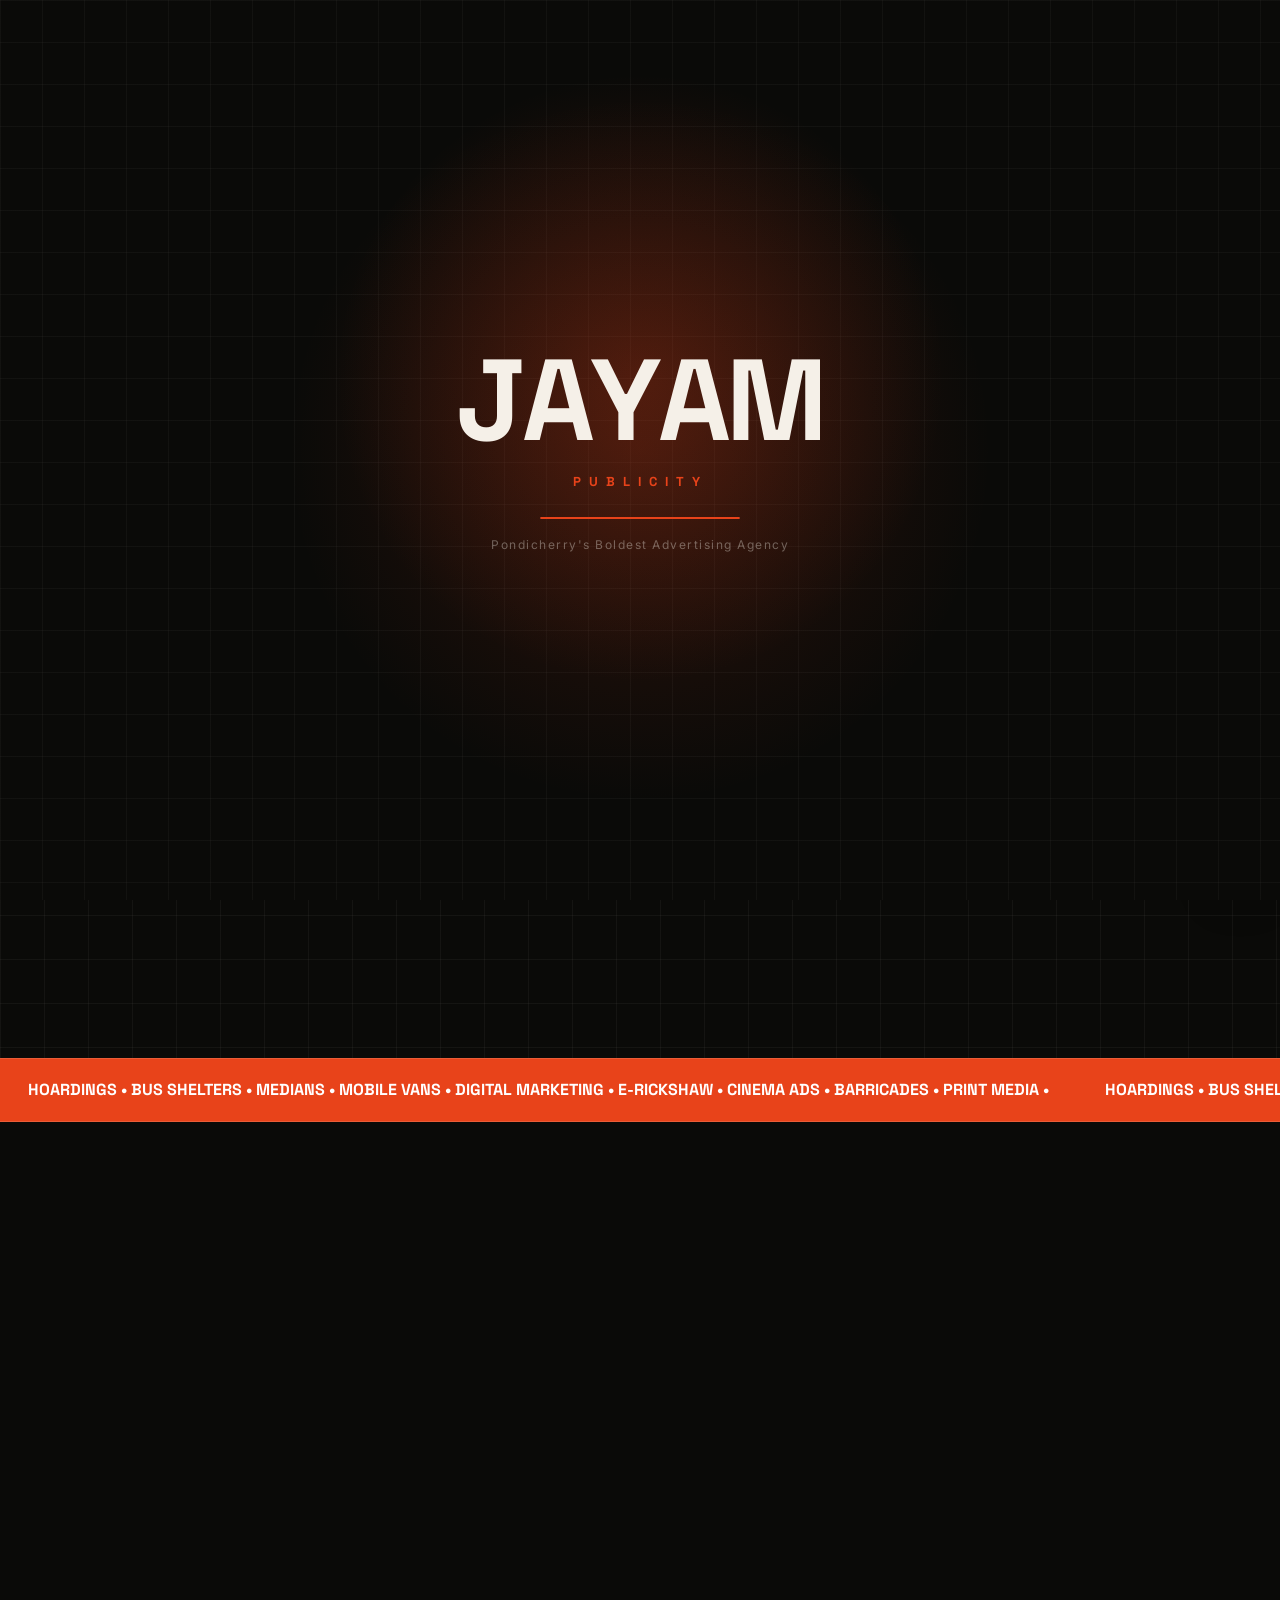
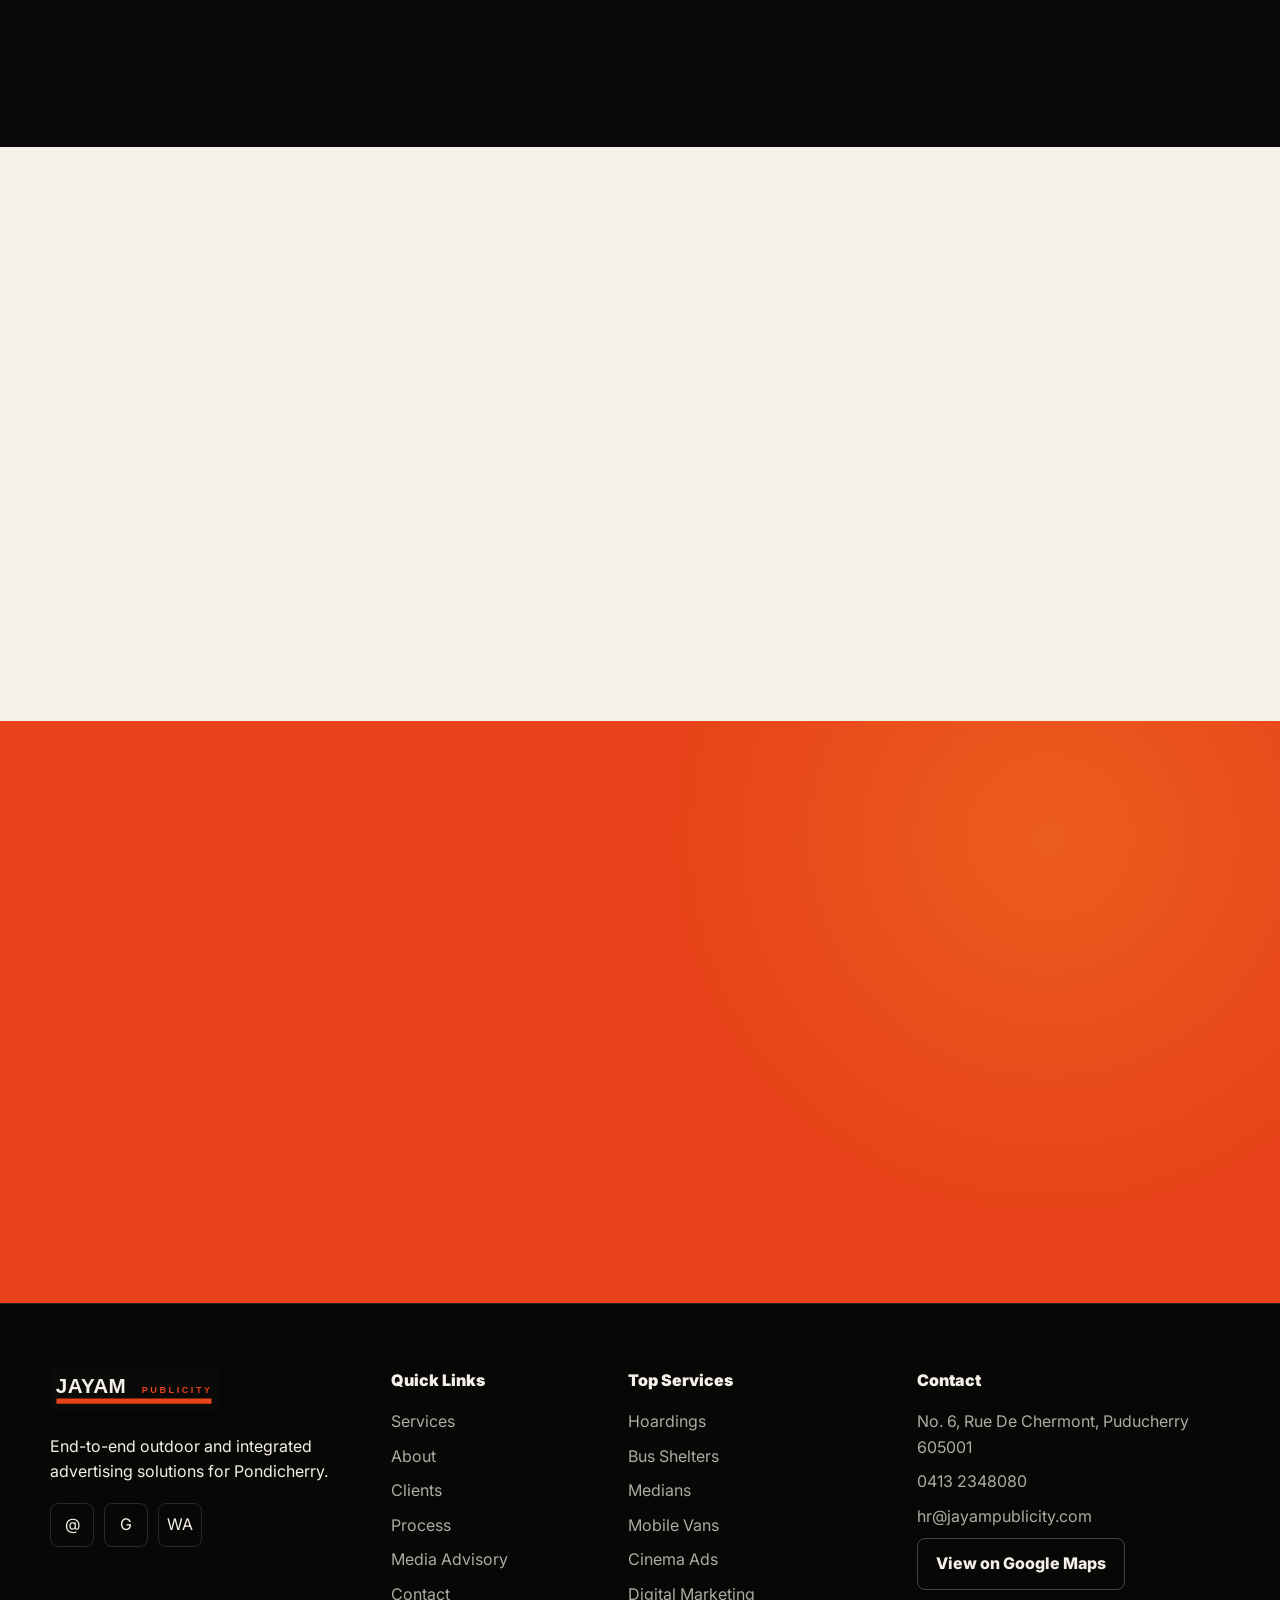
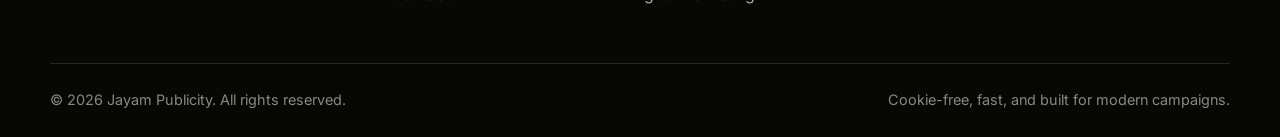
==== commit ac9b3077: "your update message" ====
--- a/index.html
+++ b/index.html
@@ -1,4 +1,4 @@
-<!doctype html>
+﻿<!doctype html>
 <html lang="en">
 <head>
   <meta charset="utf-8">
@@ -39,7 +39,7 @@
       "addressCountry": "IN"
     },
     "telephone": "0413 2348080",
-    "email": "teamjayam@jayampublicity.com",
+    "email": "hr@jayampublicity.com",
     "url": "https://jayampublicity.com",
     "sameAs": ["https://share.google/vFJjMuUkjEhcriZox"]
   }
@@ -161,9 +161,9 @@
       <div class="container">
         <div class="section-head reveal"><div><p class="eyebrow">Testimonials</p><h2>Campaigns That Move Markets</h2></div></div>
         <div class="grid grid-3">
-          <article class="testimonial reveal"><div class="stars" aria-label="5 out of 5 stars">★★★★★</div><p>"Jayam gave us unmatched coverage during our product launch. Hoardings plus e-rickshaw combo was genius."</p><cite>Marketing Head, FMCG Brand</cite></article>
-          <article class="testimonial reveal"><div class="stars" aria-label="5 out of 5 stars">★★★★★</div><p>"Professional, on-time, compliant. Our go-to agency in Pondy for 5 years running."</p><cite>Regional Director, Pharma Co.</cite></article>
-          <article class="testimonial reveal"><div class="stars" aria-label="5 out of 5 stars">★★★★★</div><p>"The digital plus OOH integration they suggested blew our ROI expectations."</p><cite>Founder, Retail Chain</cite></article>
+          <article class="testimonial reveal"><div class="stars" aria-label="5 out of 5 stars">â˜…â˜…â˜…â˜…â˜…</div><p>"Jayam gave us unmatched coverage during our product launch. Hoardings plus e-rickshaw combo was genius."</p><cite>Marketing Head, FMCG Brand</cite></article>
+          <article class="testimonial reveal"><div class="stars" aria-label="5 out of 5 stars">â˜…â˜…â˜…â˜…â˜…</div><p>"Professional, on-time, compliant. Our go-to agency in Pondy for 5 years running."</p><cite>Regional Director, Pharma Co.</cite></article>
+          <article class="testimonial reveal"><div class="stars" aria-label="5 out of 5 stars">â˜…â˜…â˜…â˜…â˜…</div><p>"The digital plus OOH integration they suggested blew our ROI expectations."</p><cite>Founder, Retail Chain</cite></article>
         </div>
       </div>
     </section>
@@ -178,10 +178,10 @@
   </main>
   <footer class="site-footer">
     <div class="container footer-grid">
-      <div><a class="brand" href="index.html"><img class="brand-logo" src="assets/logo.svg" alt="Jayam Publicity"></a><p>End-to-end outdoor and integrated advertising solutions for Pondicherry.</p><div class="socials"><a href="mailto:teamjayam@jayampublicity.com" aria-label="Email Jayam Publicity">@</a><a href="https://share.google/vFJjMuUkjEhcriZox" target="_blank" rel="noopener noreferrer" aria-label="Google Business Profile">G</a><a href="https://wa.me/919791938052" target="_blank" rel="noopener noreferrer" aria-label="WhatsApp Jayam Publicity">WA</a></div></div>
+      <div><a class="brand" href="index.html"><img class="brand-logo" src="assets/logo.svg" alt="Jayam Publicity"></a><p>End-to-end outdoor and integrated advertising solutions for Pondicherry.</p><div class="socials"><a href="mailto:hr@jayampublicity.com" aria-label="Email Jayam Publicity">@</a><a href="https://share.google/vFJjMuUkjEhcriZox" target="_blank" rel="noopener noreferrer" aria-label="Google Business Profile">G</a><a href="https://wa.me/919791938052" target="_blank" rel="noopener noreferrer" aria-label="WhatsApp Jayam Publicity">WA</a></div></div>
       <div><p class="footer-title">Quick Links</p><ul><li><a href="services.html">Services</a></li><li><a href="about.html">About</a></li><li><a href="clients.html">Clients</a></li><li><a href="process.html">Process</a></li><li><a href="media-advisory.html">Media Advisory</a></li><li><a href="contact.html">Contact</a></li></ul></div>
       <div><p class="footer-title">Top Services</p><ul><li>Hoardings</li><li>Bus Shelters</li><li>Medians</li><li>Mobile Vans</li><li>Cinema Ads</li><li>Digital Marketing</li></ul></div>
-      <div><p class="footer-title">Contact</p><ul><li>No. 6, Rue De Chermont, Puducherry 605001</li><li><a href="tel:04132348080">0413 2348080</a></li><li><a href="mailto:teamjayam@jayampublicity.com">teamjayam@jayampublicity.com</a></li></ul><a class="btn btn-outline" href="https://share.google/vFJjMuUkjEhcriZox" target="_blank" rel="noopener noreferrer">View on Google Maps</a></div>
+      <div><p class="footer-title">Contact</p><ul><li>No. 6, Rue De Chermont, Puducherry 605001</li><li><a href="tel:04132348080">0413 2348080</a></li><li><a href="mailto:hr@jayampublicity.com">hr@jayampublicity.com</a></li></ul><a class="btn btn-outline" href="https://share.google/vFJjMuUkjEhcriZox" target="_blank" rel="noopener noreferrer">View on Google Maps</a></div>
     </div>
     <div class="container footer-bottom"><span>&copy; <span data-current-year>2025</span> Jayam Publicity. All rights reserved.</span><span>Cookie-free, fast, and built for modern campaigns.</span></div>
   </footer>
